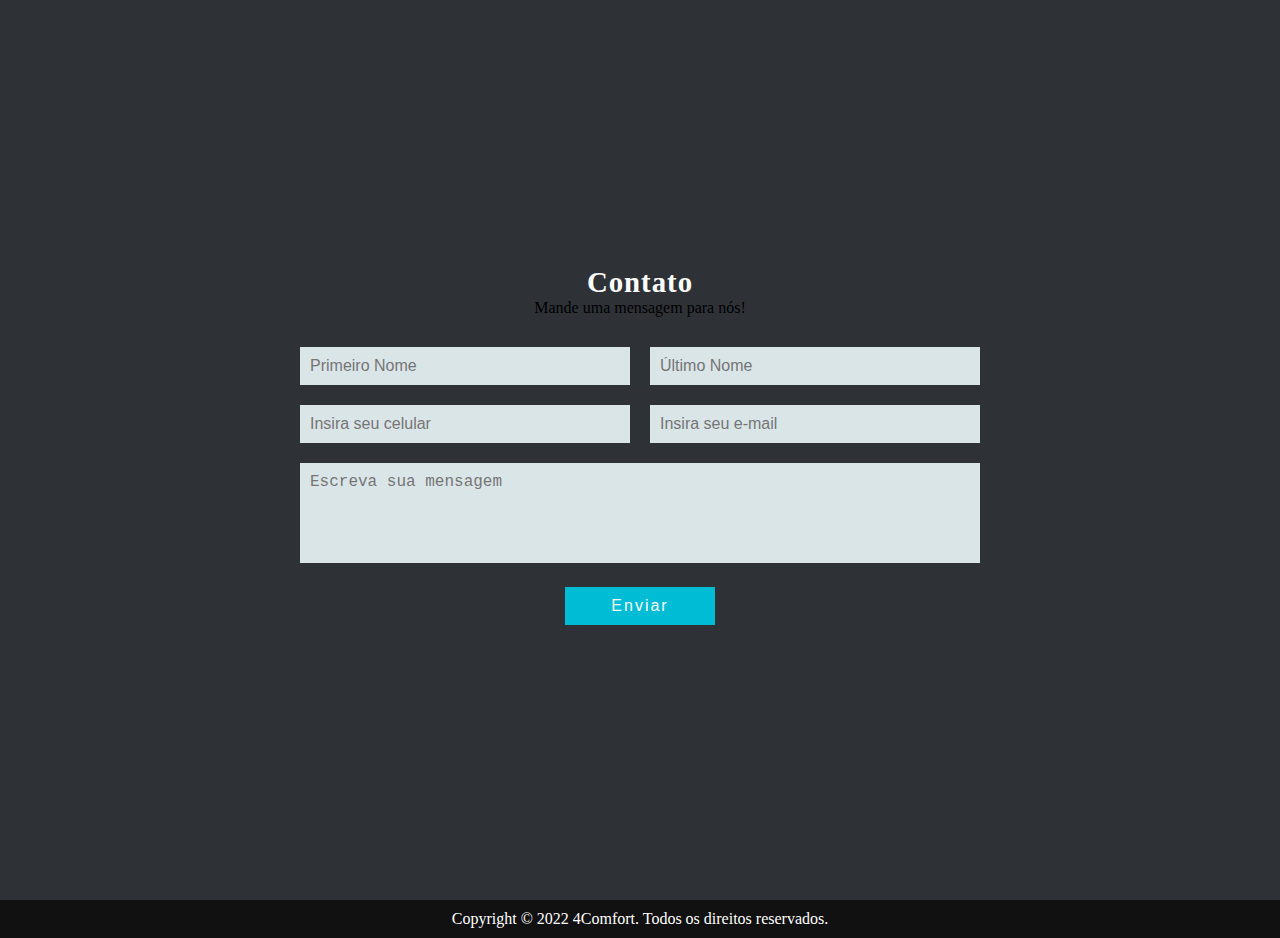
==== contato.html @ 9feef256 "contato" ====
<!DOCTYPE html>
<html lang="en">
<head>
    <meta charset="UTF-8">
    <meta http-equiv="X-UA-Compatible" content="IE=edge">
    <meta name="viewport" content="width=device-width, initial-scale=1.0">
    <title>Contato</title>
    <link rel="stylesheet" href="contato.css">
</head>
<body>
    
    
    <section class="contato" id="contato">
        <div class="titulo">
            <h2>Contato</h2>
            <p>Mande uma mensagem para nós!</p>
        </div>

        <div class="formulario">

            <div class="colunaContato">
                <div class="col50">
                    <input type="text" name="nome" placeholder="Primeiro Nome">
                </div>
            
                <div class="col50">
                    <input type="text" name="nome" placeholder="Último Nome">
                </div>
            </div>

            <div class="colunaContato">
                <div class="col50">
                    <input type="text" name="numero" placeholder="Insira seu celular">                 
                </div>
            
                <div class="col50">
                    <input type="text" name="email" placeholder="Insira seu e-mail">
                </div>
            </div>

            <div class="colunaContato">
                <div class="col100">
                    <textarea placeholder="Escreva sua mensagem"></textarea>
                </div>
            </div>

            <div class="colunaContato">
                <div class="col100">
                    <input type="submit" value="Enviar">
                </div>
            </div>

        </div>

    </section>

<div class="copyright">
    <p>Copyright © 2022 4Comfort. Todos os direitos reservados.</p>
</div>

</body>
</html>
---- contato.css ----
* {
    padding: 0;
    margin: 0;
    box-sizing: border-box;

}

section{
    padding: 100px;
    min-height: 100vh;
    
}

.titulo {
    width: 100%;
    text-align: center;
    
}

.titulo h2 {
    position: relative;
    color: #fff;
    font-size: 1.8em;
    font-weight: 700;
    letter-spacing: 1px;
}

.titulo p {
    max-width: 700px;
    display: inline-block;
}


.contato {
    background: #2e3237;
    display: flex;
    justify-content: center;
    align-items: center;
    flex-direction: column;
}


.contato .formulario {
    position: relative;
    width: 700px;
    margin-top: 20px;

}

.contato .formulario .colunaContato {
    width: 100%;
    display: flex;
}

.contato .formulario .colunaContato .col50 {
    width: 50%;
    margin: 10px;


}

.contato .formulario .colunaContato .col100 {
    width: 100%;
    margin: 10px;
    text-align: center;
    

}

.contato .formulario .colunaContato input,
.contato .formulario .colunaContato textarea {
    width: 100%;
    padding: 10px;
    border: none;
    outline: none;
    background: #dae5e8 ;
    color: #000;
    font-size: 16px;
    resize: none;
}

.contato .formulario .colunaContato textarea {
    height: 100px;
}


.contato .formulario .colunaContato input[type="submit"]{
    background: #00bcd4;
    color: #fff;
    display: inline-block;
    font-weight: 500;
    letter-spacing: 2px;
    cursor: pointer;
    max-width: 150px;
}


.copyright {
    color: #fff;
    background: #111;
    text-align: center;
    padding: 10px;

}

.copyright p {
    margin: 0;
    font-size: 16px;
}
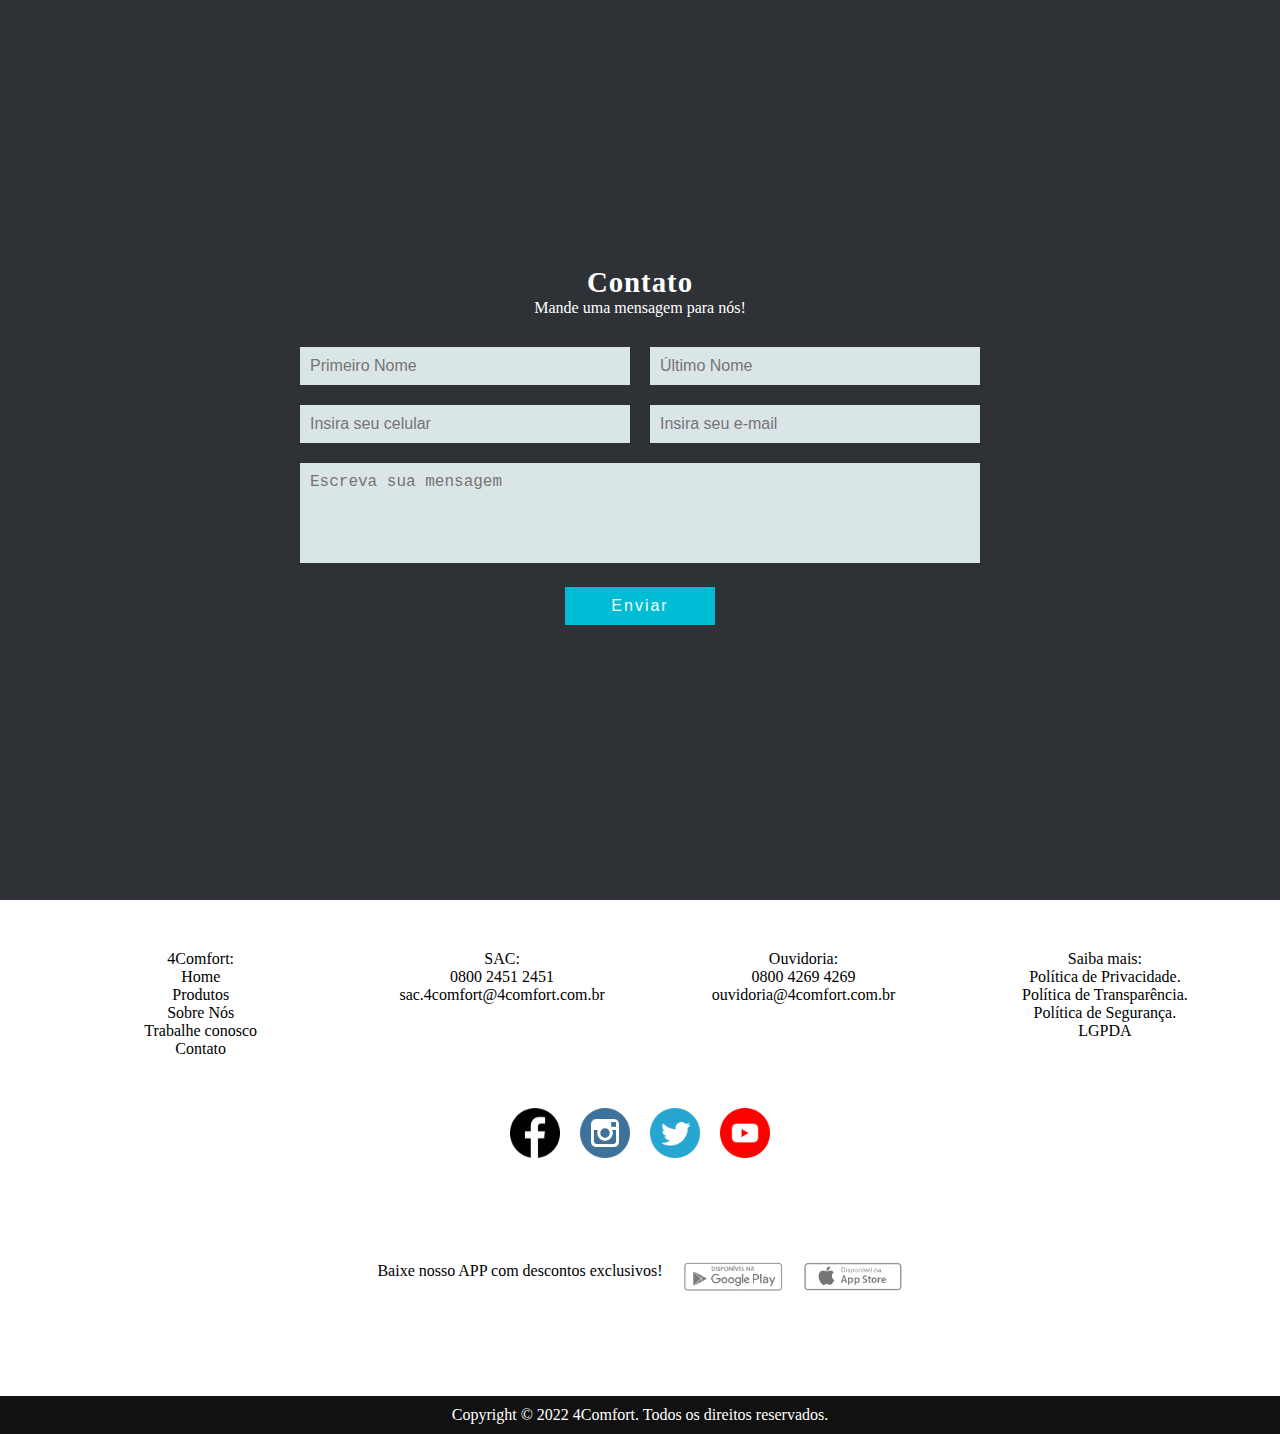
==== commit 6a0d7b51: "continuação contato e footer" ====
--- a/contato.html
+++ b/contato.html
@@ -54,6 +54,56 @@
 
     </section>
 
+    <footer>
+
+        <div class="rodape">
+
+            <div>
+                <p class="titulosRodape">4Comfort:</p>
+                <p>Home</p>
+                <p>Produtos</p>
+                <p>Sobre Nós</p>
+                <p>Trabalhe conosco</p>
+                <p>Contato</p>
+            </div>
+
+            <div>
+                <p class="titulosRodape">SAC:</p>
+                <p>0800 2451 2451</p>
+                <p>sac.4comfort@4comfort.com.br</p>
+            </div>
+
+            <div>
+                <p class="titulosRodape">Ouvidoria:</p>
+                <p>0800 4269 4269</p>
+                <p>ouvidoria@4comfort.com.br</p>
+            </div>
+
+            <div>
+                <p class="titulosRodape">Saiba mais:</p>
+                <p>Política de Privacidade.</p>
+                <p>Política de Transparência.</p>
+                <p>Política de Segurança.</p>
+                <p>LGPDA</p>
+            </div>
+        </div>
+
+        <div class="icones">
+            <a href="https://www.facebook.com/" target="_blank"><img class="icons" src="imgs/facebookcheio.png" alt="Facebook."></a>
+            <a href="https://instagram.com/" target="_blank"><img class="icons" src="imgs/instagramcheio.png" alt="Instagram."></a>
+            <a href="https://twitter.com/" target="_blank"><img class="icons" src="imgs/twittercheio.png" alt="Twitter."></a>
+            <a href="https://youtube.com/" target="_blank"><img class="icons" src="imgs/youtubecheio.png" alt="Twitter."></a>
+        </div>
+
+        
+        <div class="appstore">
+            <p>Baixe nosso APP com descontos exclusivos!</p>
+            <a href="https://play.google.com/store/games/" target="_blank"><img class="store" src="imgs/google.png" alt="Google Store."></a>
+            <a href="https://www.apple.com/br/app-store/" target="_blank"><img class="store" src="imgs/apple.png" alt="Apple Store."></a>
+        </div>
+
+    </footer>
+
 <div class="copyright">
     <p>Copyright © 2022 4Comfort. Todos os direitos reservados.</p>
 </div>
--- a/contato.css
+++ b/contato.css
@@ -2,6 +2,7 @@
     padding: 0;
     margin: 0;
     box-sizing: border-box;
+    font-family: ;
 
 }
 
@@ -28,6 +29,7 @@
 .titulo p {
     max-width: 700px;
     display: inline-block;
+    color: #fff;
 }
 
 
@@ -95,6 +97,50 @@
 }
 
 
+.rodape{
+    display: grid;
+    grid-template-columns: repeat(4, 1fr);
+    width: 100%;
+    height: auto;
+    column-gap: 2vw;
+    margin-left: 1vw;
+    padding: 50px;
+    text-align: center;
+}
+
+
+.icones{
+    display: flex;
+    justify-content: center;
+    gap: 20px;
+}
+
+.icones img {
+    width: 50px;
+}
+
+
+.appstore {
+    display: flex;
+    justify-content: center;
+    gap: 20px;
+    padding: 100px 0px;
+}
+
+.appstore .store {
+    width: 100px;
+}
+
+
+
+
+
+
+
+
+
+
+
 .copyright {
     color: #fff;
     background: #111;
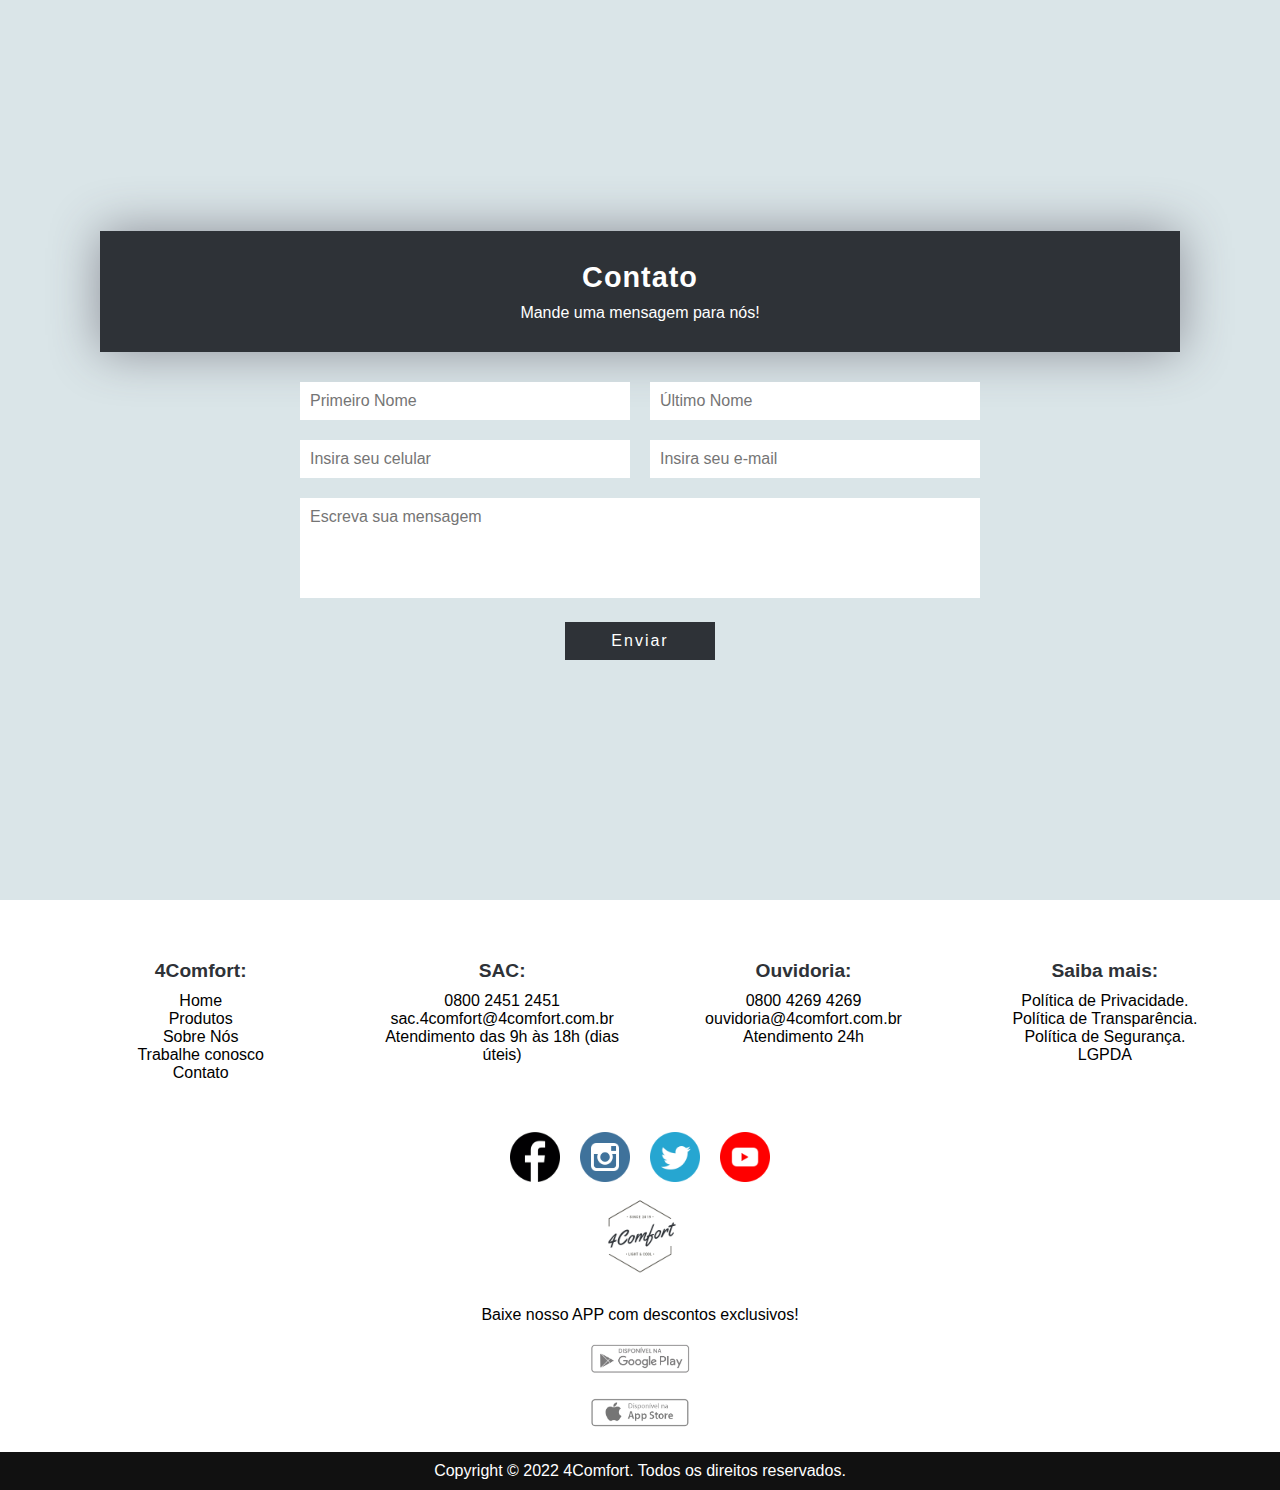
==== commit f7143992: "aprimoramentos contatos e footer" ====
--- a/contato.html
+++ b/contato.html
@@ -11,7 +11,7 @@
     
     
     <section class="contato" id="contato">
-        <div class="titulo">
+        <div class="tituloContato">
             <h2>Contato</h2>
             <p>Mande uma mensagem para nós!</p>
         </div>
@@ -71,12 +71,14 @@
                 <p class="titulosRodape">SAC:</p>
                 <p>0800 2451 2451</p>
                 <p>sac.4comfort@4comfort.com.br</p>
+                <p>Atendimento das 9h às 18h (dias úteis)</p>
             </div>
 
             <div>
                 <p class="titulosRodape">Ouvidoria:</p>
                 <p>0800 4269 4269</p>
                 <p>ouvidoria@4comfort.com.br</p>
+                <p>Atendimento 24h</p>
             </div>
 
             <div>
@@ -92,11 +94,12 @@
             <a href="https://www.facebook.com/" target="_blank"><img class="icons" src="imgs/facebookcheio.png" alt="Facebook."></a>
             <a href="https://instagram.com/" target="_blank"><img class="icons" src="imgs/instagramcheio.png" alt="Instagram."></a>
             <a href="https://twitter.com/" target="_blank"><img class="icons" src="imgs/twittercheio.png" alt="Twitter."></a>
-            <a href="https://youtube.com/" target="_blank"><img class="icons" src="imgs/youtubecheio.png" alt="Twitter."></a>
+            <a href="https://youtube.com/" target="_blank"><img class="icons" src="imgs/youtubecheio.png" alt="Youtube."></a>
         </div>
 
         
         <div class="appstore">
+            <img class="store" src="./IMG/4comfort_logo.png" alt="">
             <p>Baixe nosso APP com descontos exclusivos!</p>
             <a href="https://play.google.com/store/games/" target="_blank"><img class="store" src="imgs/google.png" alt="Google Store."></a>
             <a href="https://www.apple.com/br/app-store/" target="_blank"><img class="store" src="imgs/apple.png" alt="Apple Store."></a>
--- a/contato.css
+++ b/contato.css
@@ -2,7 +2,7 @@
     padding: 0;
     margin: 0;
     box-sizing: border-box;
-    font-family: ;
+    font-family: -apple-system, BlinkMacSystemFont, 'Segoe UI', Roboto, Oxygen, Ubuntu, Cantarell, 'Open Sans', 'Helvetica Neue', sans-serif;
 
 }
 
@@ -12,21 +12,25 @@
     
 }
 
-.titulo {
+.tituloContato {
     width: 100%;
     text-align: center;
+    background: #2e3237;
+    padding: 30px;
+    box-shadow: 0px 0px 50px rgb(140, 142, 151);
     
 }
 
-.titulo h2 {
+.tituloContato h2 {
     position: relative;
     color: #fff;
     font-size: 1.8em;
     font-weight: 700;
     letter-spacing: 1px;
+    padding: 0 0 10px 0;
 }
 
-.titulo p {
+.tituloContato p {
     max-width: 700px;
     display: inline-block;
     color: #fff;
@@ -34,7 +38,7 @@
 
 
 .contato {
-    background: #2e3237;
+    background: #dae5e8;
     display: flex;
     justify-content: center;
     align-items: center;
@@ -75,7 +79,7 @@
     padding: 10px;
     border: none;
     outline: none;
-    background: #dae5e8 ;
+    background: #fff ;
     color: #000;
     font-size: 16px;
     resize: none;
@@ -87,7 +91,7 @@
 
 
 .contato .formulario .colunaContato input[type="submit"]{
-    background: #00bcd4;
+    background: #2e3237;
     color: #fff;
     display: inline-block;
     font-weight: 500;
@@ -108,6 +112,12 @@
     text-align: center;
 }
 
+.titulosRodape {
+    font-size: larger;
+    font-weight: 550;
+    color: #2e3237;
+    margin: 10px;
+}
 
 .icones{
     display: flex;
@@ -120,15 +130,17 @@
 }
 
 
+
 .appstore {
-    display: flex;
-    justify-content: center;
+    display: grid;
+    justify-items: center;
     gap: 20px;
-    padding: 100px 0px;
+    padding: 0 0 20px 0;
 }
 
 .appstore .store {
     width: 100px;
+   
 }
 
 
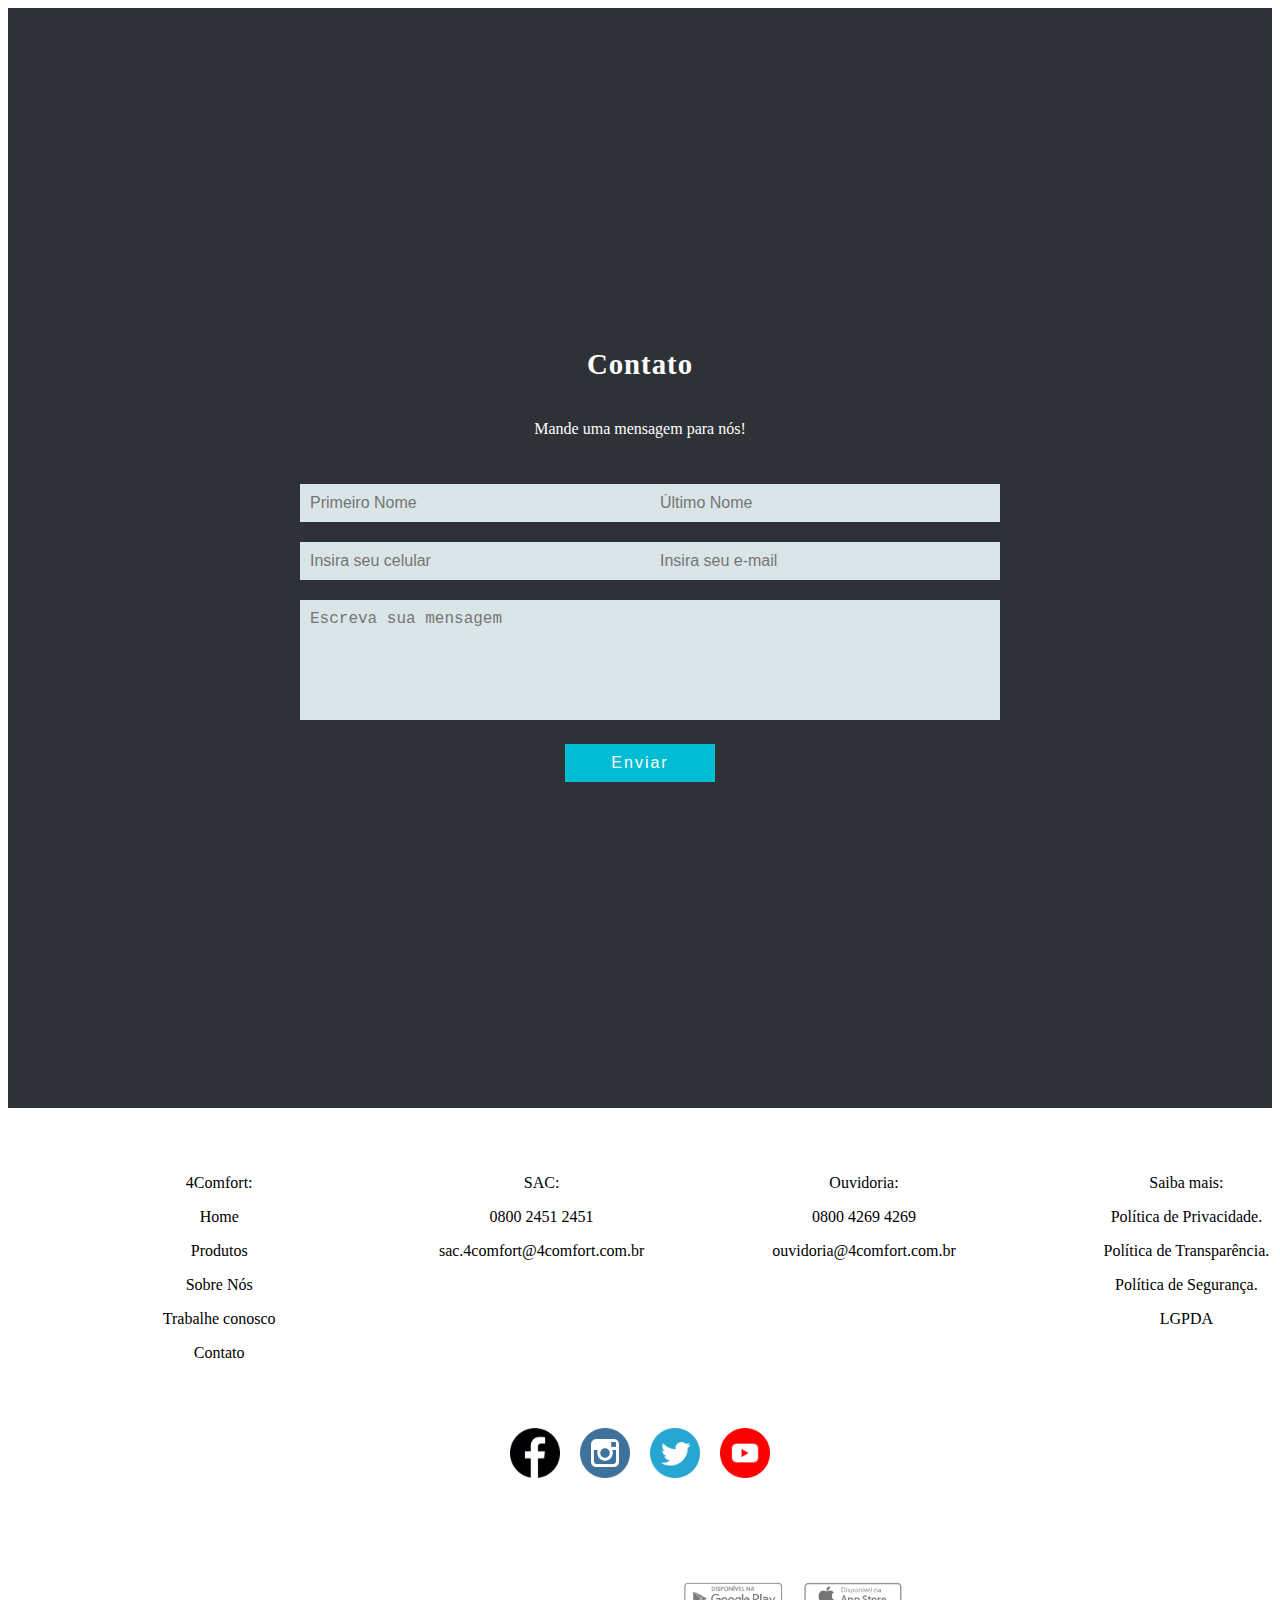
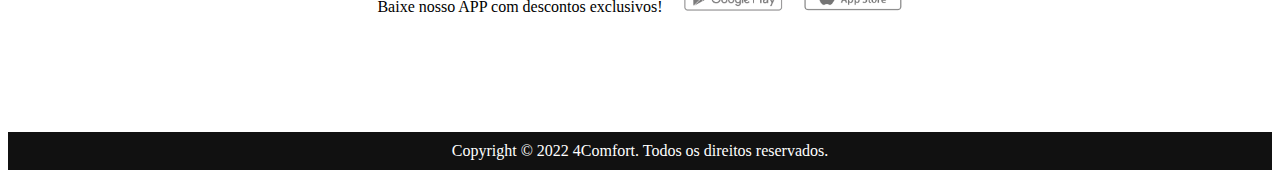
==== commit 9e0f481f: "entregaProjeto" ====
--- a/contato.html
+++ b/contato.html
@@ -11,7 +11,7 @@
     
     
     <section class="contato" id="contato">
-        <div class="tituloContato">
+        <div class="titulo">
             <h2>Contato</h2>
             <p>Mande uma mensagem para nós!</p>
         </div>
@@ -71,14 +71,12 @@
                 <p class="titulosRodape">SAC:</p>
                 <p>0800 2451 2451</p>
                 <p>sac.4comfort@4comfort.com.br</p>
-                <p>Atendimento das 9h às 18h (dias úteis)</p>
             </div>
 
             <div>
                 <p class="titulosRodape">Ouvidoria:</p>
                 <p>0800 4269 4269</p>
                 <p>ouvidoria@4comfort.com.br</p>
-                <p>Atendimento 24h</p>
             </div>
 
             <div>
@@ -94,12 +92,11 @@
             <a href="https://www.facebook.com/" target="_blank"><img class="icons" src="imgs/facebookcheio.png" alt="Facebook."></a>
             <a href="https://instagram.com/" target="_blank"><img class="icons" src="imgs/instagramcheio.png" alt="Instagram."></a>
             <a href="https://twitter.com/" target="_blank"><img class="icons" src="imgs/twittercheio.png" alt="Twitter."></a>
-            <a href="https://youtube.com/" target="_blank"><img class="icons" src="imgs/youtubecheio.png" alt="Youtube."></a>
+            <a href="https://youtube.com/" target="_blank"><img class="icons" src="imgs/youtubecheio.png" alt="Twitter."></a>
         </div>
 
         
         <div class="appstore">
-            <img class="store" src="./IMG/4comfort_logo.png" alt="">
             <p>Baixe nosso APP com descontos exclusivos!</p>
             <a href="https://play.google.com/store/games/" target="_blank"><img class="store" src="imgs/google.png" alt="Google Store."></a>
             <a href="https://www.apple.com/br/app-store/" target="_blank"><img class="store" src="imgs/apple.png" alt="Apple Store."></a>
--- a/contato.css
+++ b/contato.css
@@ -1,10 +1,3 @@
-* {
-    padding: 0;
-    margin: 0;
-    box-sizing: border-box;
-    font-family: -apple-system, BlinkMacSystemFont, 'Segoe UI', Roboto, Oxygen, Ubuntu, Cantarell, 'Open Sans', 'Helvetica Neue', sans-serif;
-
-}
 
 section{
     padding: 100px;
@@ -12,25 +5,21 @@
     
 }
 
-.tituloContato {
+.titulo {
     width: 100%;
     text-align: center;
-    background: #2e3237;
-    padding: 30px;
-    box-shadow: 0px 0px 50px rgb(140, 142, 151);
     
 }
 
-.tituloContato h2 {
+.titulo h2 {
     position: relative;
     color: #fff;
     font-size: 1.8em;
     font-weight: 700;
     letter-spacing: 1px;
-    padding: 0 0 10px 0;
 }
 
-.tituloContato p {
+.titulo p {
     max-width: 700px;
     display: inline-block;
     color: #fff;
@@ -38,7 +27,7 @@
 
 
 .contato {
-    background: #dae5e8;
+    background: #2e3237;
     display: flex;
     justify-content: center;
     align-items: center;
@@ -79,7 +68,7 @@
     padding: 10px;
     border: none;
     outline: none;
-    background: #fff ;
+    background: #dae5e8 ;
     color: #000;
     font-size: 16px;
     resize: none;
@@ -91,7 +80,7 @@
 
 
 .contato .formulario .colunaContato input[type="submit"]{
-    background: #2e3237;
+    background: #00bcd4;
     color: #fff;
     display: inline-block;
     font-weight: 500;
@@ -112,12 +101,6 @@
     text-align: center;
 }
 
-.titulosRodape {
-    font-size: larger;
-    font-weight: 550;
-    color: #2e3237;
-    margin: 10px;
-}
 
 .icones{
     display: flex;
@@ -130,17 +113,15 @@
 }
 
 
-
 .appstore {
-    display: grid;
-    justify-items: center;
+    display: flex;
+    justify-content: center;
     gap: 20px;
-    padding: 0 0 20px 0;
+    padding: 100px 0px;
 }
 
 .appstore .store {
     width: 100px;
-   
 }
 
 
